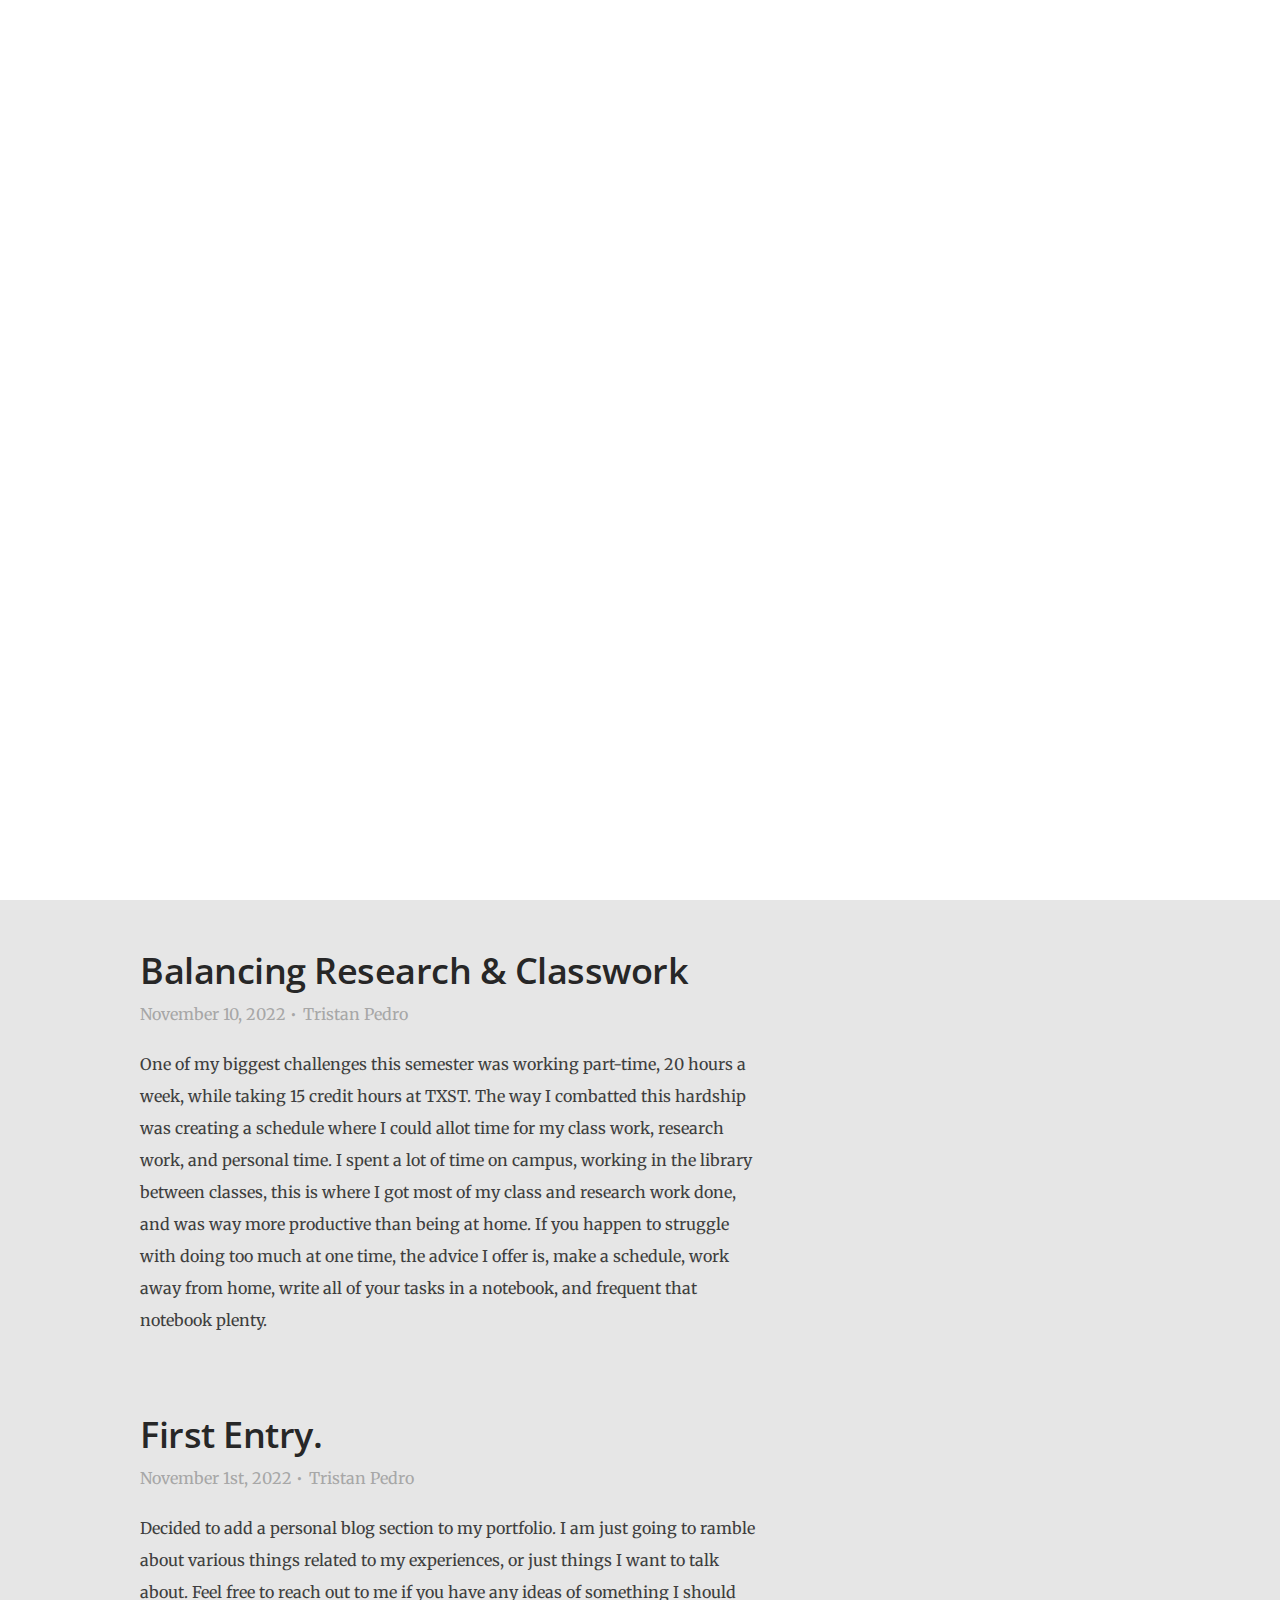
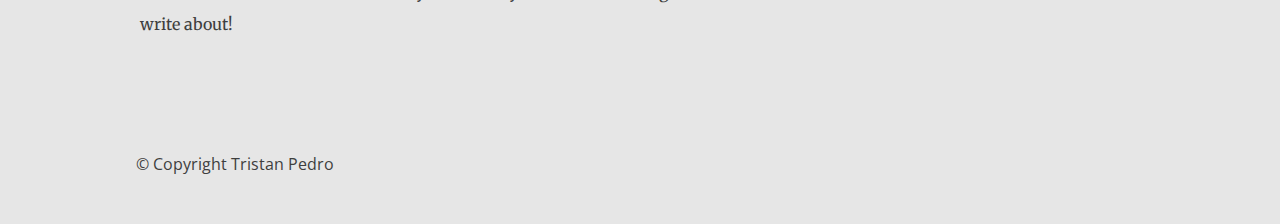
==== blog/index2.html @ a88175b8 "update:" ====
<!DOCTYPE html>
<html class="no-js" lang="en">
<head>

    <!--- basic page needs
    ================================================== -->
    <meta charset="utf-8">
    <link rel="icon" type="image/png" href="/images/raccoon.ico" sizes="32x32">
    <title>Tristan's Blog</title>
    <meta name="description" content="">
    <meta name="author" content="">

    <!-- mobile specific metas
    ================================================== -->
    <meta name="viewport" content="width=device-width, initial-scale=1">

    <!-- CSS
    ================================================== -->
    <link rel="stylesheet" href="css/base.css">
    <link rel="stylesheet" href="css/main.css">

    <!-- script
    ================================================== -->
    <script src="js/modernizr.js"></script>
    <script defer src="js/fontawesome/all.min.js"></script>

    <!-- favicons
    ================================================== -->
    <link rel="apple-touch-icon" sizes="180x180" href="apple-touch-icon.png">
    <link rel="icon" type="image/png" sizes="32x32" href="favicon-32x32.png">
    <link rel="icon" type="image/png" sizes="16x16" href="favicon-16x16.png">
    <link rel="manifest" href="site.webmanifest">

</head>

<body id="top">

    <!-- preloader
    ================================================== -->
    <div id="preloader">
        <div id="loader" class="dots-fade">
            <div></div>
            <div></div>
            <div></div>
        </div>
    </div>

    <!-- Header
    ================================================== -->
    <header class="s-header">

        <div class="row">

            <div class="s-header__content column">
                <h1 class="s-header__logotext">
                    <a href="index.html" title="">Tristan's Blog</a>
                </h1>
                <p class="s-header__tagline">If you want to read nonsense about what I do.</p>
            </div>

        </div> <!-- end row -->


    </header> <!-- Header End -->



    <!-- Content
    ================================================== -->
    <div class="s-content">

        <div class="row">

            <div id="main" class="s-content__main large-8 column">

                <article class="entry">

                    <header class="entry__header">

                        <h2 class="entry__title h1">
                            <a href="single.html" title="">How I Succeeded in Landing an Internship</a>
                        </h2>

                        <div class="entry__meta">
                            <ul>
                                <li>November 25th, 2022</li>
                                <li>Tristan Pedro</li>
                            </ul>
                        </div>
                     
                    </header>
                    
                    <div class="entry__content">
                        <p>
                            First and foremost, START APPLYING EARLY. This was something I was fortunate to be able to do, and I believe it led to a lot of the success I had in applying. Second, REVIEW YOUR RESUME, I spent so much time on my resume, and probably had over 10 other people critique my resume, and in all honesty, still feel there's so much more I could improve on. Third, ATTEND JOB FAIRS & RESEARCH WHERE YOUR APPLYING, I loved sitting at home and spamming applications, but felt I had the best chances at companies I got to speak with face to face. The way I succeeded in these conversations was cutting out the section where they would need to explain the basis of what the companies are about, by researching it, and getting right into the juicy questions. There are more factors, but I am going to cut entry off here, feel free to email me if you want to hear more about my experiences.
                        </p>
                    </div> 

                </article> <!-- end entry -->

                <article class="entry">
                   
                    <header class="entry__header">

                        <h2 class="entry__title h1">
                            <a href="single.html" title="">Balancing Research & Classwork</a>
                        </h2>
                    
                        <div class="entry__meta">
                            <ul>
                                <li>November 10, 2022</li>
                                <li>Tristan Pedro</li>
                            </ul>
                        </div>

                    </header>

                    <div class="entry__content">
                        <p>
                            One of my biggest challenges this semester was working part-time, 20 hours a week, while taking 15 credit hours at TXST. The way I combatted this hardship was creating a schedule where I could allot time for my class work, research work, and personal time. I spent a lot of time on campus, working in the library between classes, this is where I got most of my class and research work done, and was way more productive than being at home. If you happen to struggle with doing too much at one time, the advice I offer is, make a schedule, work away from home, write all of your tasks in a notebook, and frequent that notebook plenty.
                        </p>
                    </div> 

                </article> <!-- end entry -->

                <article class="entry">
                   
                    <header class="entry__header">

                        <h2 class="entry__title h1">
                            <a href="single.html" title="">First Entry.</a>
                        </h2>
                    
                        <div class="entry__meta">
                            <ul>
                                <li>November 1st, 2022</li>
                                <li>Tristan Pedro</li>
                            </ul>
                        </div>
                     
                    </header>

                    <div class="entry__content">
                        <p>
                            Decided to add a personal blog section to my portfolio. I am just going to ramble
                            about various things related to my experiences, or just things I want to talk about.
                            Feel free to reach out to me if you have any ideas of something I should write about!
                        </p>
                    </div> 

                </article> <!-- end entry -->

           </div> <!-- end main -->


        

            <div class="ss-copyright">
                <span>© Copyright Tristan Pedro</span> 
            </div>

        </div> <!-- end footer__bottom -->


        <div class="ss-go-top">
            <a class="smoothscroll" title="Back to Top" href="#top">
                <svg xmlns="http://www.w3.org/2000/svg" width="24" height="24" viewBox="0 0 24 24"><path d="M12 0l8 9h-6v15h-4v-15h-6z"/></svg>
            </a>
        </div> <!-- end ss-go-top -->

    </footer> <!-- end Footer-->


    <!-- Java Script
    ================================================== -->
    <script src="js/jquery-3.2.1.min.js"></script>
    <script src="js/main.js"></script>

</body>

</html>
---- blog/css/base.css ----
/* =================================================================== 
 *  Keep It Simple Base Stylesheet
 *  Ver. 3.0.0
 *  12-14-2019
 *  ------------------------------------------------------------------
 *
 *  TOC:
 *  # imports
 *  # normalize
 *  # basic/base setup styles
 *      ## media
 *      ## typography resets
 *      ## links
 *      ## inputs
 *  # Grid v2.1.3
 *      ## medium screen devices
 *      ## tablets
 *      ## mobile devices
 *      ## small mobile devices <= 400px
 *  # block grids
 *      ## block grids - medium screen devices
 *      ## block grids - tablets
 *      ## block grids - mobile devices
 *      ## block grids - small mobile devices <= 400px
 *  # MISC
 *
 * =================================================================== */



/* ===================================================================
 * # imports 
 *
 * ------------------------------------------------------------------- */
@import url("https://fonts.googleapis.com/css?family=Merriweather:300,300i,400,400i,700,700i|Open+Sans:400,400i,600,600i,700,700i&display=swap");



/* ==========================================================================
 * # normalize
 * normalize.css v8.0.1 | MIT License |
 * github.com/necolas/normalize.css
 *
 * -------------------------------------------------------------------------- */

/* ------------------------------------------------------------------- 
 * ## document
 * ------------------------------------------------------------------- */

/* 1. Correct the line height in all browsers.
 * 2. Prevent adjustments of font size after orientation changes in iOS.*/

html {
    line-height: 1.15;
    /* 1 */
    -webkit-text-size-adjust: 100%;
    /* 2 */
}

/* ------------------------------------------------------------------- 
 * ## sections
 * ------------------------------------------------------------------- */

/* Remove the margin in all browsers. */

body {
    margin: 0;
}

/* Render the `main` element consistently in IE. */

main {
    display: block;
}

/* Correct the font size and margin on `h1` elements within `section` and
 * `article` contexts in Chrome, Firefox, and Safari. */

h1 {
    font-size: 2em;
    margin: 0.67em 0;
}

/* ------------------------------------------------------------------- 
 * ## grouping
 * ------------------------------------------------------------------- */

/* 1. Add the correct box sizing in Firefox.
 * 2. Show the overflow in Edge and IE. */

hr {
    -webkit-box-sizing: content-box;
    box-sizing: content-box;
    /* 1 */
    height: 0;
    /* 1 */
    overflow: visible;
    /* 2 */
}

/* 1. Correct the inheritance and scaling of font size in all browsers.
 * 2. Correct the odd `em` font sizing in all browsers. */

pre {
    font-family: monospace, monospace;
    /* 1 */
    font-size: 1em;
    /* 2 */
}

/* ------------------------------------------------------------------- 
 * ## text-level semantics
 * ------------------------------------------------------------------- */

/* Remove the gray background on active links in IE 10. */

a {
    background-color: transparent;
}

/* 1. Remove the bottom border in Chrome 57-
 * 2. Add the correct text decoration in Chrome, Edge, IE, Opera, and Safari. */

abbr[title] {
    border-bottom: none;
    /* 1 */
    text-decoration: underline;
    /* 2 */
    -webkit-text-decoration: underline dotted;
    text-decoration: underline dotted;
    /* 2 */
}

/* Add the correct font weight in Chrome, Edge, and Safari. */

b, strong {
    font-weight: bolder;
}

/* 1. Correct the inheritance and scaling of font size in all browsers.
 * 2. Correct the odd `em` font sizing in all browsers. */

code, kbd, samp {
    font-family: monospace, monospace;
    /* 1 */
    font-size: 1em;
    /* 2 */
}

/* Add the correct font size in all browsers. */

small {
    font-size: 80%;
}

/* Prevent `sub` and `sup` elements from affecting the line height in
 * all browsers. */

sub, sup {
    font-size: 75%;
    line-height: 0;
    position: relative;
    vertical-align: baseline;
}

sub {
    bottom: -0.25em;
}

sup {
    top: -0.5em;
}

/* ------------------------------------------------------------------- 
 * ## embedded content
 * ------------------------------------------------------------------- */

/* Remove the border on images inside links in IE 10. */

img {
    border-style: none;
}

/* ------------------------------------------------------------------- 
 * ## forms
 * ------------------------------------------------------------------- */

/* 1. Change the font styles in all browsers.
 * 2. Remove the margin in Firefox and Safari. */

button, input, optgroup, select, textarea {
    font-family: inherit;
    /* 1 */
    font-size: 100%;
    /* 1 */
    line-height: 1.15;
    /* 1 */
    margin: 0;
    /* 2 */
}

/* Show the overflow in IE.
 * 1. Show the overflow in Edge. */

button, input {
    /* 1 */
    overflow: visible;
}

/* Remove the inheritance of text transform in Edge, Firefox, and IE.
 * 1. Remove the inheritance of text transform in Firefox. */

button, select {
    /* 1 */
    text-transform: none;
}

/* Correct the inability to style clickable types in iOS and Safari. */

button, [type="button"], [type="reset"], [type="submit"] {
    -webkit-appearance: button;
}

/* Remove the inner border and padding in Firefox. */

button::-moz-focus-inner, [type="button"]::-moz-focus-inner, [type="reset"]::-moz-focus-inner, [type="submit"]::-moz-focus-inner {
    border-style: none;
    padding: 0;
}

/* Restore the focus styles unset by the previous rule. */

button:-moz-focusring, [type="button"]:-moz-focusring, [type="reset"]:-moz-focusring, [type="submit"]:-moz-focusring {
    outline: 1px dotted ButtonText;
}

/* Correct the padding in Firefox. */

fieldset {
    padding: 0.35em 0.75em 0.625em;
}

/* 1. Correct the text wrapping in Edge and IE.
 * 2. Correct the color inheritance from `fieldset` elements in IE.
 * 3. Remove the padding so developers are not caught out when they zero out
 *    `fieldset` elements in all browsers. */

legend {
    -webkit-box-sizing: border-box;
    box-sizing: border-box;
    /* 1 */
    color: inherit;
    /* 2 */
    display: table;
    /* 1 */
    max-width: 100%;
    /* 1 */
    padding: 0;
    /* 3 */
    white-space: normal;
    /* 1 */
}

/* Add the correct vertical alignment in Chrome, Firefox, and Opera. */

progress {
    vertical-align: baseline;
}

/* Remove the default vertical scrollbar in IE 10+. */

textarea {
    overflow: auto;
}

/* 1. Add the correct box sizing in IE 10.
 * 2. Remove the padding in IE 10. */

[type="checkbox"], [type="radio"] {
    -webkit-box-sizing: border-box;
    box-sizing: border-box;
    /* 1 */
    padding: 0;
    /* 2 */
}

/* Correct the cursor style of increment and decrement buttons in Chrome. */

[type="number"]::-webkit-inner-spin-button, [type="number"]::-webkit-outer-spin-button {
    height: auto;
}

/* 1. Correct the odd appearance in Chrome and Safari.
 * 2. Correct the outline style in Safari. */

[type="search"] {
    -webkit-appearance: textfield;
    /* 1 */
    outline-offset: -2px;
    /* 2 */
}

/* Remove the inner padding in Chrome and Safari on macOS. */

[type="search"]::-webkit-search-decoration {
    -webkit-appearance: none;
}

/* 1. Correct the inability to style clickable types in iOS and Safari.
 * 2. Change font properties to `inherit` in Safari. */

::-webkit-file-upload-button {
    -webkit-appearance: button;
    /* 1 */
    font: inherit;
    /* 2 */
}

/* ------------------------------------------------------------------- 
 * ## interactive
 * ------------------------------------------------------------------- */

/* Add the correct display in Edge, IE 10+, and Firefox. */

details {
    display: block;
}

/* Add the correct display in all browsers. */

summary {
    display: list-item;
}

/* ------------------------------------------------------------------- 
 * ## misc
 * ------------------------------------------------------------------- */

/* Add the correct display in IE 10+. */

template {
    display: none;
}

/* Add the correct display in IE 10. */

[hidden] {
    display: none;
}



/* ===================================================================
 * # basic/base setup styles
 *
 * ------------------------------------------------------------------- */
html {
    font-size: 62.5%;
    -webkit-box-sizing: border-box;
    box-sizing: border-box;
}

*, *::before, *::after {
    -webkit-box-sizing: inherit;
    box-sizing: inherit;
}

body {
    font-weight: normal;
    line-height: 1;
    word-wrap: break-word;
    -moz-font-smoothing: grayscale;
    -moz-osx-font-smoothing: grayscale;
    -webkit-font-smoothing: antialiased;
    -webkit-overflow-scrolling: touch;
    -webkit-text-size-adjust: none;
}

/* ------------------------------------------------------------------- 
 * ## media
 * ------------------------------------------------------------------- */
svg, img, video embed, iframe, object {
    max-width: 100%;
    height: auto;
}

/* ------------------------------------------------------------------- 
 * ## typography resets 
 * ------------------------------------------------------------------- */
div, dl, dt, dd, ul, ol, li, h1, h2, h3, h4, h5, h6, pre, form, p, blockquote, th, td {
    margin: 0;
    padding: 0;
}

p {
    font-size: inherit;
    text-rendering: optimizeLegibility;
}

em, i {
    font-style: italic;
    line-height: inherit;
}

strong, b {
    font-weight: bold;
    line-height: inherit;
}

small {
    font-size: 60%;
    line-height: inherit;
}

ol, ul {
    list-style: none;
}

li {
    display: block;
}

/* ------------------------------------------------------------------- 
 * ## links
 * ------------------------------------------------------------------- */
a {
    text-decoration: none;
    line-height: inherit;
}

a img {
    border: none;
}

/* ------------------------------------------------------------------- 
 * ## inputs
 * ------------------------------------------------------------------- */
fieldset {
    margin: 0;
    padding: 0;
}

input[type="email"], 
input[type="number"], 
input[type="search"], 
input[type="text"], 
input[type="tel"], 
input[type="url"], 
input[type="password"], 
textarea {
    -webkit-appearance: none;
    -moz-appearance: none;
    appearance: none;
}



/* ===================================================================
 * # Grid v2.1.3
 *
 *   -----------------------------------------------------------------
 * - Grid breakpoints are based on MAXIMUM WIDTH media queries, 
 *   meaning they apply to that one breakpoint and ALL THOSE BELOW IT.
 * - Grid columns without a specified width will automatically layout 
 *   as equal width columns.
 * ------------------------------------------------------------------- */

/* rows
 * ------------------------------------- */
.row {
    width: 92%;
    max-width: 1040px;
    margin: 0 auto;
    display: -ms-flexbox;
    display: -webkit-box;
    display: flex;
    -ms-flex-flow: row wrap;
    -webkit-box-orient: horizontal;
    -webkit-box-direction: normal;
    flex-flow: row wrap;
}

.row .row {
    width: auto;
    max-width: none;
    margin-left: -20px;
    margin-right: -20px;
}

/* columns
 * -------------------------------------- */
.column {
    -ms-flex: 1 1 0%;
    -webkit-box-flex: 1;
    flex: 1 1 0%;
    padding: 0 20px;
}

.collapse>.column, .column.collapse {
    padding: 0;
}

/* flex row containers utility classes
 * ----------------------------------------- */
.row.row-wrap {
    -ms-flex-wrap: wrap;
    flex-wrap: wrap;
}

.row.row-nowrap {
    -ms-flex-wrap: none;
    flex-wrap: nowrap;
}

.row.row-y-top {
    -ms-flex-align: start;
    -webkit-box-align: start;
    align-items: flex-start;
}

.row.row-y-bottom {
    -ms-flex-align: end;
    -webkit-box-align: end;
    align-items: flex-end;
}

.row.row-y-center {
    -ms-flex-align: center;
    -webkit-box-align: center;
    align-items: center;
}

.row.row-stretch {
    -ms-flex-align: stretch;
    -webkit-box-align: stretch;
    align-items: stretch;
}

.row.row-baseline {
    -ms-flex-align: baseline;
    -webkit-box-align: baseline;
    align-items: baseline;
}

.row.row-x-left {
    -ms-flex-pack: start;
    -webkit-box-pack: start;
    justify-content: flex-start;
}

.row.row-x-right {
    -ms-flex-pack: end;
    -webkit-box-pack: end;
    justify-content: flex-end;
}

.row.row-x-center {
    -ms-flex-pack: center;
    -webkit-box-pack: center;
    justify-content: center;
}

/* flex item utility alignment classes
 * ----------------------------------------- */
.align-center {
    margin: auto;
    -webkit-align-self: center;
    -ms-flex-item-align: center;
    -ms-grid-row-align: center;
    align-self: center;
}

.align-left {
    margin-right: auto;
    -webkit-align-self: center;
    -ms-flex-item-align: center;
    -ms-grid-row-align: center;
    align-self: center;
}

.align-right {
    margin-left: auto;
    -webkit-align-self: center;
    -ms-flex-item-align: center;
    -ms-grid-row-align: center;
    align-self: center;
}

.align-x-center {
    margin-right: auto;
    margin-left: auto;
}

.align-x-left {
    margin-right: auto;
}

.align-x-right {
    margin-left: auto;
}

.align-y-center {
    -webkit-align-self: center;
    -ms-flex-item-align: center;
    -ms-grid-row-align: center;
    align-self: center;
}

.align-y-top {
    -webkit-align-self: flex-start;
    -ms-flex-item-align: start;
    align-self: flex-start;
}

.align-y-bottom {
    -webkit-align-self: flex-end;
    -ms-flex-item-align: end;
    align-self: flex-end;
}

/* large screen column widths 
 * -------------------------------------- */
.large-1 {
    -ms-flex: 0 0 8.33333%;
    -webkit-box-flex: 0;
    flex: 0 0 8.33333%;
    max-width: 8.33333%;
}

.large-2 {
    -ms-flex: 0 0 16.66667%;
    -webkit-box-flex: 0;
    flex: 0 0 16.66667%;
    max-width: 16.66667%;
}

.large-3 {
    -ms-flex: 0 0 25%;
    -webkit-box-flex: 0;
    flex: 0 0 25%;
    max-width: 25%;
}

.large-4 {
    -ms-flex: 0 0 33.33333%;
    -webkit-box-flex: 0;
    flex: 0 0 33.33333%;
    max-width: 33.33333%;
}

.large-5 {
    -ms-flex: 0 0 41.66667%;
    -webkit-box-flex: 0;
    flex: 0 0 41.66667%;
    max-width: 41.66667%;
}

.large-6, .large-half {
    -ms-flex: 0 0 50%;
    -webkit-box-flex: 0;
    flex: 0 0 50%;
    max-width: 50%;
}

.large-7 {
    -ms-flex: 0 0 58.33333%;
    -webkit-box-flex: 0;
    flex: 0 0 58.33333%;
    max-width: 58.33333%;
}

.large-8 {
    -ms-flex: 0 0 66.66667%;
    -webkit-box-flex: 0;
    flex: 0 0 66.66667%;
    max-width: 66.66667%;
}

.large-9 {
    -ms-flex: 0 0 75%;
    -webkit-box-flex: 0;
    flex: 0 0 75%;
    max-width: 75%;
}

.large-10 {
    -ms-flex: 0 0 83.33333%;
    -webkit-box-flex: 0;
    flex: 0 0 83.33333%;
    max-width: 83.33333%;
}

.large-11 {
    -ms-flex: 0 0 91.66667%;
    -webkit-box-flex: 0;
    flex: 0 0 91.66667%;
    max-width: 91.66667%;
}

.large-12, .large-full {
    -ms-flex: 0 0 100%;
    -webkit-box-flex: 0;
    flex: 0 0 100%;
    max-width: 100%;
}

/* ------------------------------------------------------------------- 
 * ## medium screen devices
 * ------------------------------------------------------------------- */
@media screen and (max-width:1200px) {
    .row .row {
        margin-left: -16px;
        margin-right: -16px;
    }
    .column {
        padding: 0 16px;
    }
    .medium-1 {
        -ms-flex: 0 0 8.33333%;
        -webkit-box-flex: 0;
        flex: 0 0 8.33333%;
        max-width: 8.33333%;
    }
    .medium-2 {
        -ms-flex: 0 0 16.66667%;
        -webkit-box-flex: 0;
        flex: 0 0 16.66667%;
        max-width: 16.66667%;
    }
    .medium-3 {
        -ms-flex: 0 0 25%;
        -webkit-box-flex: 0;
        flex: 0 0 25%;
        max-width: 25%;
    }
    .medium-4 {
        -ms-flex: 0 0 33.33333%;
        -webkit-box-flex: 0;
        flex: 0 0 33.33333%;
        max-width: 33.33333%;
    }
    .medium-5 {
        -ms-flex: 0 0 41.66667%;
        -webkit-box-flex: 0;
        flex: 0 0 41.66667%;
        max-width: 41.66667%;
    }
    .medium-6, .medium-half {
        -ms-flex: 0 0 50%;
        -webkit-box-flex: 0;
        flex: 0 0 50%;
        max-width: 50%;
    }
    .medium-7 {
        -ms-flex: 0 0 58.33333%;
        -webkit-box-flex: 0;
        flex: 0 0 58.33333%;
        max-width: 58.33333%;
    }
    .medium-8 {
        -ms-flex: 0 0 66.66667%;
        -webkit-box-flex: 0;
        flex: 0 0 66.66667%;
        max-width: 66.66667%;
    }
    .medium-9 {
        -ms-flex: 0 0 75%;
        -webkit-box-flex: 0;
        flex: 0 0 75%;
        max-width: 75%;
    }
    .medium-10 {
        -ms-flex: 0 0 83.33333%;
        -webkit-box-flex: 0;
        flex: 0 0 83.33333%;
        max-width: 83.33333%;
    }
    .medium-11 {
        -ms-flex: 0 0 91.66667%;
        -webkit-box-flex: 0;
        flex: 0 0 91.66667%;
        max-width: 91.66667%;
    }
    .medium-12, .medium-full {
        -ms-flex: 0 0 100%;
        -webkit-box-flex: 0;
        flex: 0 0 100%;
        max-width: 100%;
    }
}

/* ------------------------------------------------------------------- 
 * ## tablets
 * ------------------------------------------------------------------- */
@media screen and (max-width:800px) {
    .tab-1 {
        -ms-flex: 0 0 8.33333%;
        -webkit-box-flex: 0;
        flex: 0 0 8.33333%;
        max-width: 8.33333%;
    }
    .tab-2 {
        -ms-flex: 0 0 16.66667%;
        -webkit-box-flex: 0;
        flex: 0 0 16.66667%;
        max-width: 16.66667%;
    }
    .tab-3 {
        -ms-flex: 0 0 25%;
        -webkit-box-flex: 0;
        flex: 0 0 25%;
        max-width: 25%;
    }
    .tab-4 {
        -ms-flex: 0 0 33.33333%;
        -webkit-box-flex: 0;
        flex: 0 0 33.33333%;
        max-width: 33.33333%;
    }
    .tab-5 {
        -ms-flex: 0 0 41.66667%;
        -webkit-box-flex: 0;
        flex: 0 0 41.66667%;
        max-width: 41.66667%;
    }
    .tab-6, .tab-half {
        -ms-flex: 0 0 50%;
        -webkit-box-flex: 0;
        flex: 0 0 50%;
        max-width: 50%;
    }
    .tab-7 {
        -ms-flex: 0 0 58.33333%;
        -webkit-box-flex: 0;
        flex: 0 0 58.33333%;
        max-width: 58.33333%;
    }
    .tab-8 {
        -ms-flex: 0 0 66.66667%;
        -webkit-box-flex: 0;
        flex: 0 0 66.66667%;
        max-width: 66.66667%;
    }
    .tab-9 {
        -ms-flex: 0 0 75%;
        -webkit-box-flex: 0;
        flex: 0 0 75%;
        max-width: 75%;
    }
    .tab-10 {
        -ms-flex: 0 0 83.33333%;
        -webkit-box-flex: 0;
        flex: 0 0 83.33333%;
        max-width: 83.33333%;
    }
    .tab-11 {
        -ms-flex: 0 0 91.66667%;
        -webkit-box-flex: 0;
        flex: 0 0 91.66667%;
        max-width: 91.66667%;
    }
    .tab-12, .tab-full {
        -ms-flex: 0 0 100%;
        -webkit-box-flex: 0;
        flex: 0 0 100%;
        max-width: 100%;
    }
    .hide-on-tablet {
        display: none;
    }
}

/* ------------------------------------------------------------------- 
 * ## mobile devices 
 * ------------------------------------------------------------------- */
@media screen and (max-width:600px) {
    .row {
        width: 100%;
        padding-left: 24px;
        padding-right: 24px;
    }
    .row .row {
        margin-left: -10px;
        margin-right: -10px;
        padding-left: 0;
        padding-right: 0;
    }
    .column {
        padding: 0 10px;
    }
    .mob-1 {
        -ms-flex: 0 0 8.33333%;
        -webkit-box-flex: 0;
        flex: 0 0 8.33333%;
        max-width: 8.33333%;
    }
    .mob-2 {
        -ms-flex: 0 0 16.66667%;
        -webkit-box-flex: 0;
        flex: 0 0 16.66667%;
        max-width: 16.66667%;
    }
    .mob-3 {
        -ms-flex: 0 0 25%;
        -webkit-box-flex: 0;
        flex: 0 0 25%;
        max-width: 25%;
    }
    .mob-4 {
        -ms-flex: 0 0 33.33333%;
        -webkit-box-flex: 0;
        flex: 0 0 33.33333%;
        max-width: 33.33333%;
    }
    .mob-5 {
        -ms-flex: 0 0 41.66667%;
        -webkit-box-flex: 0;
        flex: 0 0 41.66667%;
        max-width: 41.66667%;
    }
    .mob-6, .mob-half {
        -ms-flex: 0 0 50%;
        -webkit-box-flex: 0;
        flex: 0 0 50%;
        max-width: 50%;
    }
    .mob-7 {
        -ms-flex: 0 0 58.33333%;
        -webkit-box-flex: 0;
        flex: 0 0 58.33333%;
        max-width: 58.33333%;
    }
    .mob-8 {
        -ms-flex: 0 0 66.66667%;
        -webkit-box-flex: 0;
        flex: 0 0 66.66667%;
        max-width: 66.66667%;
    }
    .mob-9 {
        -ms-flex: 0 0 75%;
        -webkit-box-flex: 0;
        flex: 0 0 75%;
        max-width: 75%;
    }
    .mob-10 {
        -ms-flex: 0 0 83.33333%;
        -webkit-box-flex: 0;
        flex: 0 0 83.33333%;
        max-width: 83.33333%;
    }
    .mob-11 {
        -ms-flex: 0 0 91.66667%;
        -webkit-box-flex: 0;
        flex: 0 0 91.66667%;
        max-width: 91.66667%;
    }
    .mob-12, .mob-full {
        -ms-flex: 0 0 100%;
        -webkit-box-flex: 0;
        flex: 0 0 100%;
        max-width: 100%;
    }
    .hide-on-mobile {
        display: none;
    }
}

/* ------------------------------------------------------------------- 
 * ## small mobile devices <= 400px
 * ------------------------------------------------------------------- */
@media screen and (max-width:400px) {
    .row {
        padding-left: 6vw;
        padding-right: 6vw;
    }
    .row .row {
        margin-left: 0;
        margin-right: 0;
    }
    .column {
        -ms-flex: 0 0 100%;
        -webkit-box-flex: 0;
        flex: 0 0 100%;
        max-width: 100%;
        width: 100%;
        margin-left: 0;
        margin-right: 0;
        padding: 0;
    }
}



/* ===================================================================
 * # block grids
 *
 * -------------------------------------------------------------------
 * Equally-sized columns define at parent/row level.
 * ------------------------------------------------------------------- */
.block-large-1-8>.column {
    -ms-flex: 0 0 12.5%;
    -webkit-box-flex: 0;
    flex: 0 0 12.5%;
    max-width: 12.5%;
}

.block-large-1-6>.column {
    -ms-flex: 0 0 16.66667%;
    -webkit-box-flex: 0;
    flex: 0 0 16.66667%;
    max-width: 16.66667%;
}

.block-large-1-5>.column {
    -ms-flex: 0 0 20%;
    -webkit-box-flex: 0;
    flex: 0 0 20%;
    max-width: 20%;
}

.block-large-1-4>.column {
    -ms-flex: 0 0 25%;
    -webkit-box-flex: 0;
    flex: 0 0 25%;
    max-width: 25%;
}

.block-large-1-3>.column {
    -ms-flex: 0 0 33.33333%;
    -webkit-box-flex: 0;
    flex: 0 0 33.33333%;
    max-width: 33.33333%;
}

.block-large-1-2>.column {
    -ms-flex: 0 0 50%;
    -webkit-box-flex: 0;
    flex: 0 0 50%;
    max-width: 50%;
}

.block-large-full>.column {
    -ms-flex: 0 0 100%;
    -webkit-box-flex: 0;
    flex: 0 0 100%;
    max-width: 100%;
}

/* ------------------------------------------------------------------- 
 * ## block grids - medium screen devices
 * ------------------------------------------------------------------- */
@media screen and (max-width:1200px) {
    .block-medium-1-8>.column {
        -ms-flex: 0 0 12.5%;
        -webkit-box-flex: 0;
        flex: 0 0 12.5%;
        max-width: 12.5%;
    }
    .block-medium-1-6>.column {
        -ms-flex: 0 0 16.66667%;
        -webkit-box-flex: 0;
        flex: 0 0 16.66667%;
        max-width: 16.66667%;
    }
    .block-medium-1-5>.column {
        -ms-flex: 0 0 20%;
        -webkit-box-flex: 0;
        flex: 0 0 20%;
        max-width: 20%;
    }
    .block-medium-1-4>.column {
        -ms-flex: 0 0 25%;
        -webkit-box-flex: 0;
        flex: 0 0 25%;
        max-width: 25%;
    }
    .block-medium-1-3>.column {
        -ms-flex: 0 0 33.33333%;
        -webkit-box-flex: 0;
        flex: 0 0 33.33333%;
        max-width: 33.33333%;
    }
    .block-medium-1-2>.column {
        -ms-flex: 0 0 50%;
        -webkit-box-flex: 0;
        flex: 0 0 50%;
        max-width: 50%;
    }
    .block-medium-full>.column {
        -ms-flex: 0 0 100%;
        -webkit-box-flex: 0;
        flex: 0 0 100%;
        max-width: 100%;
    }
}

/* ------------------------------------------------------------------- 
 * ## block grids - tablets
 * ------------------------------------------------------------------- */
@media screen and (max-width:800px) {
    .block-tab-1-8>.column {
        -ms-flex: 0 0 12.5%;
        -webkit-box-flex: 0;
        flex: 0 0 12.5%;
        max-width: 12.5%;
    }
    .block-tab-1-6>.column {
        -ms-flex: 0 0 16.66667%;
        -webkit-box-flex: 0;
        flex: 0 0 16.66667%;
        max-width: 16.66667%;
    }
    .block-tab-1-5>.column {
        -ms-flex: 0 0 20%;
        -webkit-box-flex: 0;
        flex: 0 0 20%;
        max-width: 20%;
    }
    .block-tab-1-4>.column {
        -ms-flex: 0 0 25%;
        -webkit-box-flex: 0;
        flex: 0 0 25%;
        max-width: 25%;
    }
    .block-tab-1-3>.column {
        -ms-flex: 0 0 33.33333%;
        -webkit-box-flex: 0;
        flex: 0 0 33.33333%;
        max-width: 33.33333%;
    }
    .block-tab-1-2>.column {
        -ms-flex: 0 0 50%;
        -webkit-box-flex: 0;
        flex: 0 0 50%;
        max-width: 50%;
    }
    .block-tab-full>.column {
        -ms-flex: 0 0 100%;
        -webkit-box-flex: 0;
        flex: 0 0 100%;
        max-width: 100%;
    }
}

/* ------------------------------------------------------------------- 
 * ## block grids - mobile devices
 * ------------------------------------------------------------------- */
@media screen and (max-width:600px) {
    .block-mob-1-8>.column {
        -ms-flex: 0 0 12.5%;
        -webkit-box-flex: 0;
        flex: 0 0 12.5%;
        max-width: 12.5%;
    }
    .block-mob-1-6>.column {
        -ms-flex: 0 0 16.66667%;
        -webkit-box-flex: 0;
        flex: 0 0 16.66667%;
        max-width: 16.66667%;
    }
    .block-mob-1-5>.column {
        -ms-flex: 0 0 20%;
        -webkit-box-flex: 0;
        flex: 0 0 20%;
        max-width: 20%;
    }
    .block-mob-1-4>.column {
        -ms-flex: 0 0 25%;
        -webkit-box-flex: 0;
        flex: 0 0 25%;
        max-width: 25%;
    }
    .block-mob-1-3>.column {
        -ms-flex: 0 0 33.33333%;
        -webkit-box-flex: 0;
        flex: 0 0 33.33333%;
        max-width: 33.33333%;
    }
    .block-mob-1-2>.column {
        -ms-flex: 0 0 50%;
        -webkit-box-flex: 0;
        flex: 0 0 50%;
        max-width: 50%;
    }
    .block-mob-full>.column {
        -ms-flex: 0 0 100%;
        -webkit-box-flex: 0;
        flex: 0 0 100%;
        max-width: 100%;
    }
}

/* ------------------------------------------------------------------- 
 * ## block grids - small mobile devices <= 400px
 * ------------------------------------------------------------------- */
@media screen and (max-width:400px) {
    .stack>.column {
        -ms-flex: 0 0 100%;
        -webkit-box-flex: 0;
        flex: 0 0 100%;
        max-width: 100%;
        width: 100%;
        margin-left: 0;
        margin-right: 0;
        padding: 0;
    }
}



/* ===================================================================
 * # MISC
 *
 * ------------------------------------------------------------------- */
.h-group:after {
    content: "";
    display: table;
    clear: both;
}

/* misc helper classes
 * -------------------------------------- */
.is-hidden {
    display: none;
}

.is-invisible {
    visibility: hidden;
}

.h-antialiased {
    -webkit-font-smoothing: antialiased;
    -moz-osx-font-smoothing: grayscale;
}

.h-overflow-hidden {
    overflow: hidden;
}

.h-remove-top {
    margin-top: 0;
}

.h-remove-bottom {
    margin-bottom: 0;
}

.h-add-half-bottom {
    margin-bottom: 1.6rem !important;
}

.h-add-bottom {
    margin-bottom: 3.2rem !important;
}

.h-no-border {
    border: none;
}

.h-full-width {
    width: 100%;
}

.h-text-center {
    text-align: center;
}

.h-text-left {
    text-align: left;
}

.h-text-right {
    text-align: right;
}

.h-pull-left {
    float: left;
}

.h-pull-right {
    float: right;
}
---- blog/css/main.css ----
/* =================================================================== 
 *  Keep It Simple Main Stylesheet
 *  Template Ver. 3.0.0
 *  12-14-2019
 *  ------------------------------------------------------------------
 *
 *  TOC:
 *  # custom block grid STACK breakpoints
 *  # base style overrides
 *    ## links 
 *  # typography & general theme styles
 *    ## lists 
 *    ## responsive video container
 *    ## floated image
 *    ## tables
 *    ## spacing 
 *  # preloader
 *  # forms 
 *    ## style placeholder text
 *    ## change autocomplete styles in chrome
 *  # buttons
 *  # additional components 
 *    ## additional typo styles 
 *    ## alert box 
 *    ## pagination 
 *  # common and reusable styles 
 *  # site header 
 *    ## header-logo
 *    ## main navigation
 *    ## mobile menu toggle 
 *    ## main navigation on large screens
 *  # content 
 *  # sidebar 
 *  # footer 
 *    ## footer social
 *    ## photostream
 *    ## copyright
 *    ## go top
 *  # blog styles and blog components
 *    ## entry meta
 *    ## entry tags
 *    ## entry post nav
 *    ## post-list-nav
 *    ## comments
 *
 * =================================================================== */



/* ===================================================================
 * # custom block grid STACK breakpoints 
 *
 * ------------------------------------------------------------------- */
@media screen and (max-width:1000px) {
    .block-1000-full>.column {
        -ms-flex: 0 0 100%;
        -webkit-box-flex: 0;
        flex: 0 0 100%;
        max-width: 100%;
    }
}

@media screen and (max-width:900px) {
    .block-900-full>.column {
        -ms-flex: 0 0 100%;
        -webkit-box-flex: 0;
        flex: 0 0 100%;
        max-width: 100%;
    }
}



/* ===================================================================
 * # base style overrides
 *
 * ------------------------------------------------------------------- */
html {
    font-size: 10px;
}

@media screen and (max-width:400px) {
    html {
        font-size: 9.375px;
    }
}

html, body {
    height: 100%;
}

body {
    background: #f5f5f5;
    font-family: "Merriweather", serif;
    font-size: 1.6rem;
    font-style: normal;
    font-weight: normal;
    line-height: 2;
    color: #3e3e3e;
    margin: 0;
    padding: 0;
    position: relative;
}

/* ------------------------------------------------------------------- 
 * ## links 
 * ------------------------------------------------------------------- */
a {
    color: #84be5b;
    -webkit-transition: all 0.3s ease-in-out;
    transition: all 0.3s ease-in-out;
}

a:hover, a:focus, a:active {
    color: #656986;
}

a:hover, a:active {
    outline: 0;
}



/* ===================================================================
 * # typography & general theme styles
 * 
 * ------------------------------------------------------------------- */

/* type scale - ratio 1:125(major second), base: 16px
 * -------------------------------------------------------------------
 *   3.653em (58.45px)
 *   3.247em (51.96px)
 *   2.887em (46.18px)
 *   2.566em (41.05px)
 *   2.281em (36.49px)
 *   2.027em (32.44px)
 *   1.802em (28.83px)
 *   1.602em (25.63px)
 *   1.424em (22.78px)
 *   1.266em (20.25px)
 *   1.125em (18.00px)
 *   1em     (16.00px)
 *   0.889em (14.22px)
 *   0.79em  (12.64px)
 *   0.702em (11.24px)
 * -------------------------------------------------------------------- */
h1, h2, h3, h4, h5, h6, .h1, .h2, .h3, .h4, .h5, .h6 {
    font-family: "Open Sans", sans-serif;
    font-weight: 600;
    font-style: normal;
    color: #272727;
    -webkit-font-variant-ligatures: common-ligatures;
    font-variant-ligatures: common-ligatures;
    text-rendering: optimizeLegibility;
}

h1, .h1, h2, .h2, h3, .h3, h4, .h4 {
    margin-top: 6rem;
    margin-bottom: 1.6rem;
}

@media screen and (max-width:600px) {
    h1, .h1, h2, .h2, h3, .h3, h4, .h4 {
        margin-top: 5.6rem;
    }
}

h5, .h5, h6, .h6 {
    margin-top: 4rem;
    margin-bottom: 1.2rem;
}

@media screen and (max-width:600px) {
    h5, .h5, h6, .h6 {
        margin-top: 3.6rem;
        margin-bottom: 0.8rem;
    }
}

h1, .h1 {
    font-size: 3.649rem;
    line-height: 1.206;
    letter-spacing: -.05rem;
}

@media screen and (max-width:600px) {
    h1, .h1 {
        font-size: 3.244rem;
    }
}

h2, .h2 {
    font-size: 2.883rem;
    line-height: 1.249;
}

h3, .h3 {
    font-size: 2.563rem;
    line-height: 1.249;
}

h4, .h4 {
    font-size: 2.278rem;
    line-height: 1.229;
}

h5, .h5 {
    font-size: 2.025rem;
    line-height: 1.383;
}

h6, .h6 {
    font-weight: 700;
    font-size: 1.422rem;
    line-height: 1.406;
    text-transform: uppercase;
    letter-spacing: .2rem;
}

p img {
    margin: 0;
}

p.lead {
    font-family: "Merriweather", serif;
    font-weight: 300;
    font-size: 2.025rem;
    line-height: 1.975;
    color: #272727;
}

@media screen and (max-width:600px) {
    p.lead {
        font-size: 1.8rem;
    }
}

em, i, strong, b {
    font-size: inherit;
    line-height: inherit;
}

em, i {
    font-family: "Merriweather", serif;
    font-style: italic;
}

strong, b {
    font-family: "Merriweather", serif;
    font-weight: 700;
}

small {
    font-size: 1.264rem;
    font-weight: 500;
    line-height: 1.582;
    line-height: inherit;
}

blockquote {
    margin: 4rem 0;
    padding: 4rem 4rem;
    border-left: 4px solid #272727;
    position: relative;
}

@media screen and (max-width:600px) {
    blockquote {
        padding: 3.2rem 3.2rem;
    }
}

@media screen and (max-width:400px) {
    blockquote {
        padding: 2.8rem 2.8rem;
    }
}

blockquote p {
    font-family: "Merriweather", serif;
    font-weight: 400;
    padding: 0;
    font-size: 2.278rem;
    line-height: 1.756;
    color: #272727;
}

@media screen and (max-width:600px) {
    blockquote p {
        font-size: 2.025rem;
    }
}

blockquote cite {
    display: block;
    font-family: "Open Sans", sans-serif;
    font-weight: 500;
    font-size: 1.264rem;
    line-height: 1.266;
    font-style: normal;
}

blockquote cite:before {
    content: "\2014 \0020";
}

blockquote cite, blockquote cite a, blockquote cite a:visited {
    color: #3e3e3e;
    border: none;
}

abbr {
    font-family: "Merriweather", serif;
    font-weight: 600;
    font-variant: small-caps;
    text-transform: lowercase;
    letter-spacing: .2rem;
    color: #272727;
}

var, kbd, samp, code, pre {
    font-family: Consolas, "Andale Mono", Courier, "Courier New", monospace;
}

pre {
    padding: 2.4rem 3.2rem 3.2rem;
    background: #efefef;
    overflow-x: auto;
}

code {
    font-size: 1.4rem;
    margin: 0 .2rem;
    padding: .4rem .8rem;
    white-space: nowrap;
    background: #efefef;
    border: 1px solid #d3d3d3;
    color: #272727;
    border-radius: 3px;
}

pre>code {
    display: block;
    white-space: pre;
    line-height: 2;
    padding: 0;
    margin: 0;
}

pre.prettyprint>code {
    border: none;
}

del {
    text-decoration: line-through;
}

abbr[title], dfn[title] {
    border-bottom: 1px dotted;
    cursor: help;
    text-decoration: none;
}

mark {
    background: #fff099;
    color: #000000;
}

hr {
    border: solid #efefef;
    border-width: 1px 0 0;
    clear: both;
    margin: 8rem 0 9.6rem;
    height: 0;
}

/* ------------------------------------------------------------------- 
 * ## lists 
 * ------------------------------------------------------------------- */
ol {
    list-style: decimal;
}

ul {
    list-style: disc;
}

li {
    display: list-item;
}

ol, ul {
    margin-left: 1.6rem;
}

ul li {
    padding-left: .4rem;
}

ul ul, ul ol, ol ol, ol ul {
    margin: .8rem 0 .8rem 1.6rem;
}

ul.disc li {
    display: list-item;
    list-style: none;
    padding: 0 0 0 .8rem;
    position: relative;
}

ul.disc li::before {
    content: "";
    display: inline-block;
    width: 8px;
    height: 8px;
    border-radius: 50%;
    background: #84be5b;
    position: absolute;
    left: -16px;
    top: 11px;
    vertical-align: middle;
}

dt {
    margin: 0;
    color: #84be5b;
}

dd {
    margin: 0 0 0 2rem;
}

/* ------------------------------------------------------------------- 
 * ## responsive video container
 * ------------------------------------------------------------------- */
.video-container {
    position: relative;
    padding-bottom: 56.25%;
    height: 0;
    overflow: hidden;
}

.video-container iframe, 
.video-container object, 
.video-container embed, 
.video-container video {
    position: absolute;
    top: 0;
    left: 0;
    width: 100%;
    height: 100%;
}

/* ------------------------------------------------------------------- 
 * ## floated image
 * ------------------------------------------------------------------- */
img.h-pull-right {
    margin: 1.2rem 0 1.2rem 2.8rem;
}

img.h-pull-left {
    margin: 1.2rem 2.8rem 1.2rem 0;
}

/* ------------------------------------------------------------------- 
 * ## tables
 * ------------------------------------------------------------------- */
table {
    border-width: 0;
    width: 100%;
    max-width: 100%;
    font-family: "Merriweather", serif;
    border-collapse: collapse;
}

th, td {
    padding: 1.5rem 3.2rem;
    text-align: left;
    border-bottom: 1px solid #efefef;
}

th {
    color: #000000;
    font-family: "Open Sans", sans-serif;
    font-weight: 600;
}

th:first-child, td:first-child {
    padding-left: 0;
}

th:last-child, td:last-child {
    padding-right: 0;
}

.table-responsive {
    overflow-x: auto;
    -webkit-overflow-scrolling: touch;
}

/* ------------------------------------------------------------------- 
 * ## spacing 
 * ------------------------------------------------------------------- */
button, .btn {
    margin-bottom: 1.6rem;
}

fieldset {
    margin-bottom: 1.6rem;
}

input, 
textarea, 
select, 
pre, 
blockquote, 
figure, 
table, 
p, 
ul, 
ol, 
dl, 
form, 
.video-container, 
.ss-custom-select {
    margin-bottom: 3.2rem;
}



/* ===================================================================
 * # preloader
 *
 * ------------------------------------------------------------------- */
#preloader {
    position: fixed;
    top: 0;
    left: 0;
    right: 0;
    bottom: 0;
    background: #ffffff;
    z-index: 500;
    height: 100vh;
    width: 100%;
    overflow: hidden;
}

.no-js #preloader, .oldie #preloader {
    display: none;
}

#loader {
    position: absolute;
    left: 50%;
    top: 50%;
    width: 6px;
    height: 6px;
    padding: 0;
    display: inline-block;
    -webkit-transform: translate3d(-50%, -50%, 0);
    transform: translate3d(-50%, -50%, 0);
}

#loader>div {
    content: "";
    background: #000000;
    width: 6px;
    height: 6px;
    position: absolute;
    top: 0;
    left: 0;
    border-radius: 50%;
}

#loader>div:nth-of-type(1) {
    left: 15px;
}

#loader>div:nth-of-type(3) {
    left: -15px;
}

/* dots jump */
.dots-jump>div {
    -webkit-animation: dots-jump 1.2s infinite ease;
    animation: dots-jump 1.2s infinite ease;
    -webkit-animation-delay: 0.2s;
    animation-delay: 0.2s;
}

.dots-jump>div:nth-of-type(1) {
    -webkit-animation-delay: 0.4s;
    animation-delay: 0.4s;
}

.dots-jump>div:nth-of-type(3) {
    -webkit-animation-delay: 0s;
    animation-delay: 0s;
}

@-webkit-keyframes dots-jump {
    0% {
        top: 0;
    }
    40% {
        top: -6px;
    }
    80% {
        top: 0;
    }
}

@keyframes dots-jump {
    0% {
        top: 0;
    }
    40% {
        top: -6px;
    }
    80% {
        top: 0;
    }
}

/* dots fade */
.dots-fade>div {
    -webkit-animation: dots-fade 1.6s infinite ease;
    animation: dots-fade 1.6s infinite ease;
    -webkit-animation-delay: 0.4s;
    animation-delay: 0.4s;
}

.dots-fade>div:nth-of-type(1) {
    -webkit-animation-delay: 0.8s;
    animation-delay: 0.8s;
}

.dots-fade>div:nth-of-type(3) {
    -webkit-animation-delay: 0s;
    animation-delay: 0s;
}

@-webkit-keyframes dots-fade {
    0% {
        opacity: 1;
    }
    40% {
        opacity: 0.2;
    }
    80% {
        opacity: 1;
    }
}

@keyframes dots-fade {
    0% {
        opacity: 1;
    }
    40% {
        opacity: 0.2;
    }
    80% {
        opacity: 1;
    }
}

/* dots pulse */
.dots-pulse>div {
    -webkit-animation: dots-pulse 1.2s infinite ease;
    animation: dots-pulse 1.2s infinite ease;
    -webkit-animation-delay: 0.2s;
    animation-delay: 0.2s;
}

.dots-pulse>div:nth-of-type(1) {
    -webkit-animation-delay: 0.4s;
    animation-delay: 0.4s;
}

.dots-pulse>div:nth-of-type(3) {
    -webkit-animation-delay: 0s;
    animation-delay: 0s;
}

@-webkit-keyframes dots-pulse {
    0% {
        -webkit-transform: scale(1);
        transform: scale(1);
    }
    40% {
        -webkit-transform: scale(1.1);
        transform: scale(1.3);
    }
    80% {
        -webkit-transform: scale(1);
        transform: scale(1);
    }
}

@keyframes dots-pulse {
    0% {
        -webkit-transform: scale(1);
        transform: scale(1);
    }
    40% {
        -webkit-transform: scale(1.1);
        transform: scale(1.3);
    }
    80% {
        -webkit-transform: scale(1);
        transform: scale(1);
    }
}



/* ===================================================================
 * # forms 
 *
 * ------------------------------------------------------------------- */
fieldset {
    border: none;
}

input[type="email"], 
input[type="number"], 
input[type="search"], 
input[type="text"], 
input[type="tel"], 
input[type="url"], 
input[type="password"], 
textarea, 
select {
    display: block;
    height: 6rem;
    padding: 1.3rem 23px 1.5rem;
    border: 0;
    outline: none;
    color: #3e3e3e;
    font-family: "Open Sans", sans-serif;
    font-size: 1.422rem;
    line-height: 3.2rem;
    max-width: 100%;
    background-color: #efefef;
    border: 1px solid transparent;
    -webkit-transition: all .3s ease-in-out;
    transition: all .3s ease-in-out;
    border-radius: 4px;
}

.ss-custom-select {
    position: relative;
    padding: 0;
}

.ss-custom-select select {
    -webkit-appearance: none;
    -moz-appearance: none;
    appearance: none;
    text-indent: 0.01px;
    text-overflow: '';
    margin: 0;
    line-height: 3rem;
    vertical-align: middle;
}

.ss-custom-select select option {
    padding-left: 2rem;
    padding-right: 2rem;
}

.ss-custom-select select::-ms-expand {
    display: none;
}

.ss-custom-select::after {
    border-bottom: 2px solid #000000;
    border-right: 2px solid #000000;
    content: '';
    display: block;
    height: 8px;
    width: 8px;
    margin-top: -7px;
    pointer-events: none;
    position: absolute;
    right: 2.4rem;
    top: 50%;
    -webkit-transition: all 0.15s ease-in-out;
    transition: all 0.15s ease-in-out;
    -webkit-transform-origin: 66% 66%;
    transform-origin: 66% 66%;
    -webkit-transform: rotate(45deg);
    transform: rotate(45deg);
}

textarea {
    min-height: 25.6rem;
}

input[type="email"]:focus, 
input[type="number"]:focus, 
input[type="search"]:focus, 
input[type="text"]:focus, 
input[type="tel"]:focus, 
input[type="url"]:focus, 
input[type="password"]:focus, 
textarea:focus, 
select:focus {
    color: #000000;
    -webkit-box-shadow: 0 0 5px #6ba441;
    box-shadow: 0 0 5px #6ba441;
    border: 1px solid #6ba441;
}

label, legend {
    font-family: "Open Sans", sans-serif;
    font-weight: 600;
    font-size: 1.4rem;
    line-height: 1.714;
    margin-bottom: .8rem;
    color: #272727;
    display: block;
}

input[type="checkbox"], input[type="radio"] {
    display: inline;
}

label>.label-text {
    display: inline-block;
    margin-left: 1rem;
    font-family: "Open Sans", sans-serif;
    line-height: inherit;
}

label>input[type="checkbox"], 
label>input[type="radio"] {
    margin: 0;
    position: relative;
    top: .2rem;
}

/* ------------------------------------------------------------------- 
 * ## style placeholder text
 * ------------------------------------------------------------------- */
::-webkit-input-placeholder {
    /* WebKit, Blink, Edge */
    color: #8c8c8c;
}

:-ms-input-placeholder {
    /* Internet Explorer 10-11 */
    color: #8c8c8c;
}

::-ms-input-placeholder {
    /* Microsoft Edge */
    color: #8c8c8c;
}

::placeholder {
    /* Most modern browsers support this now. */
    color: #8c8c8c;
}

.placeholder {
    color: #8c8c8c !important;
}

/* ------------------------------------------------------------------- 
 * ## change autocomplete styles in chrome
 * ------------------------------------------------------------------- */
input:-webkit-autofill, 
input:-webkit-autofill:hover, 
input:-webkit-autofill:focus input:-webkit-autofill, 
textarea:-webkit-autofill, 
textarea:-webkit-autofill:hover textarea:-webkit-autofill:focus, 
select:-webkit-autofill, 
select:-webkit-autofill:hover, 
select:-webkit-autofill:focus {
    -webkit-text-fill-color: #9fcc7f;
    -webkit-transition: background-color 5000s ease-in-out 0s;
    transition: background-color 5000s ease-in-out 0s;
}



/* ===================================================================
 * # buttons 
 *
 * ------------------------------------------------------------------- */
.btn, 
button, 
input[type="submit"], 
input[type="reset"], 
input[type="button"] {
    display: inline-block;
    font-family: "Open Sans", sans-serif;
    font-weight: 700;
    font-size: 1.264rem;
    text-transform: uppercase;
    letter-spacing: .5rem;
    height: 6rem;
    line-height: 5.6rem;
    padding: 0 3.2rem;
    margin: 0 .4rem 1.6rem 0;
    color: #000000;
    text-decoration: none;
    text-align: center;
    white-space: nowrap;
    cursor: pointer;
    -webkit-transition: all .3s;
    transition: all .3s;
    -webkit-font-smoothing: antialiased;
    -moz-osx-font-smoothing: grayscale;
    border-radius: 4px;
    background-color: #d3d3d3;
    border: 0.2rem solid #d3d3d3;
}

.btn:hover, 
button:hover, 
input[type="submit"]:hover, 
input[type="reset"]:hover, 
input[type="button"]:hover, 
.btn:focus, button:focus, 
input[type="submit"]:focus, 
input[type="reset"]:focus, 
input[type="button"]:focus {
    background-color: #000000;
    border-color: #000000;
    color: #ffffff;
    outline: 0;
}

/* button primary
 * ------------------------------------------------- */
.btn.btn--primary, 
button.btn--primary, 
input[type="submit"].btn--primary, 
input[type="reset"].btn--primary, 
input[type="button"].btn--primary {
    background: #84be5b;
    border-color: #84be5b;
    color: #ffffff;
}

.btn.btn--primary:hover, 
button.btn--primary:hover, 
input[type="submit"].btn--primary:hover, 
input[type="reset"].btn--primary:hover, 
input[type="button"].btn--primary:hover, 
.btn.btn--primary:focus, 
button.btn--primary:focus, 
input[type="submit"].btn--primary:focus, 
input[type="reset"].btn--primary:focus, 
input[type="button"].btn--primary:focus {
    background: #000000;
    border-color: #000000;
}

/* button modifiers
 * ------------------------------------------------- */
.btn.h-full-width, 
button.h-full-width {
    width: 100%;
    margin-right: 0;
}

.btn--small, button.btn--small {
    height: 5.6rem !important;
    line-height: 5.2rem !important;
}

.btn--medium, button.btn--medium {
    height: 6.4rem !important;
    line-height: 6rem !important;
}

.btn--large, button.btn--large {
    height: 6.8rem !important;
    line-height: 6.4rem !important;
}

.btn--stroke, button.btn--stroke {
    background: transparent !important;
    border: 0.2rem solid #000000;
    color: #000000;
}

.btn--stroke:hover, button.btn--stroke:hover {
    background: #000000 !important;
    border: 0.2rem solid #000000;
    color: #ffffff;
}

.btn--pill, button.btn--pill {
    padding-left: 3.2rem !important;
    padding-right: 3.2rem !important;
    border-radius: 1000px !important;
}

button::-moz-focus-inner, input::-moz-focus-inner {
    border: 0;
    padding: 0;
}



/* =================================================================== 
 * # additional components 
 *
 * ------------------------------------------------------------------- */

/* ------------------------------------------------------------------- 
 * ## additional typo styles 
 * ------------------------------------------------------------------- */
.drop-cap:first-letter {
    float: left;
    font-family: "Open Sans", sans-serif;
    font-weight: 700;
    font-size: 6em;
    line-height: 1;
    padding: 0 0.125em 0 0;
    text-transform: uppercase;
    background: transparent;
    color: #000000;
}

/* line definition style 
 * ----------------------------------------------- */
.lining dt, .lining dd {
    display: inline;
    margin: 0;
}

.lining dt+dt:before, .lining dd+dt:before {
    content: "\A";
    white-space: pre;
}

.lining dd+dd:before {
    content: ", ";
}

.lining dd+dd:before {
    content: ", ";
}

.lining dd:before {
    content: ": ";
    margin-left: -0.2em;
}

/* dictionary definition style 
 * ----------------------------------------------- */
.dictionary-style dt {
    display: inline;
    counter-reset: definitions;
}

.dictionary-style dt+dt:before {
    content: ", ";
    margin-left: -0.2em;
}

.dictionary-style dd {
    display: block;
    counter-increment: definitions;
}

.dictionary-style dd:before {
    content: counter(definitions, decimal) ". ";
}



/* ------------------------------------------------------------------- 
 * responsive:
 * pagination
 * ------------------------------------------------------------------- */
@media screen and (max-width:600px) {
    .pgn ul {
        padding: 0 5.2rem;
    }
}



/* ===================================================================
 * # common and reusable styles 
 *
 * ------------------------------------------------------------------- */
.wide {
    max-width: 1400px;
}

.wider {
    max-width: 1600px;
}

.narrow {
    max-width: 1000px;
}



/* ===================================================================
 * # site header 
 *
 * ------------------------------------------------------------------- */
.s-header {
    width: 100%;
    background-color: #e6e6e6;
    position: relative;
}

.s-header::before {
    z-index: 101;
    content: "";
    display: block;
    width: 100%;
    height: .6rem;
    background-color: #000000;;
    position: absolute;
    top: 0;
    left: 0;
}

.s-header__content {
    background-color: #e6e6e6;
    background-image: url(../images/header-content-bg_@2x.png);
    background-size: 361px 256px;
    background-repeat: no-repeat;
    background-position: right top;
    min-height: 30rem;
    padding-top: 12rem;
    padding-bottom: 8rem;
    border-bottom: 1px dashed #efefef;
    position: relative;
}

/* -------------------------------------------------------------------
 * ## header-logo 
 * ------------------------------------------------------------------- */
.s-header__logotext {
    margin: 0;
    padding: 0;
    width: 100%;
    font-family: Georgia, serif;
    font-weight: 400;
    font-size: 7.2rem;
    line-height: 1;
    letter-spacing: -.45rem;
}

.s-header__logotext a {
    color: #000000;
}

.s-header__tagline {
    font-family: "Open Sans", sans-serif;
    font-weight: 400;
    font-size: 1.8rem;
    line-height: 2rem;
    margin: 0;
    padding: 0;
    color: #c3c3c3;
    position: relative;
    top: .8rem;
    left: .8rem;
}

/* -------------------------------------------------------------------
 * ## main navigation 
 * ------------------------------------------------------------------- */
.s-header__nav-wrap, .s-header__nav {
    margin: 0;
    padding: 0;
}

/* nav-wrap */
.s-header__nav-wrap {
    z-index: 1;
    width: 100%;
    font-family: "Open Sans", sans-serif;
    font-weight: 700;
    font-size: 1.1rem;
    text-transform: uppercase;
    letter-spacing: .2rem;
    background-color: #F5F4F3;
    border-bottom: 1px solid #EAE8E8;
    position: absolute;
    top: .6rem;
    left: 0;
}

.s-header__nav {
    list-style: none;
    min-height: 6rem;
    width: auto;
    margin-left: 20px;
    position: relative;
}

.s-header__nav li {
    display: inline-block;
    height: 6rem;
    margin: 0;
    padding-top: 1.2rem;
    padding-left: 0;
    position: relative;
}

.s-header__nav li.has-children>a {
    padding-right: 2.6rem;
    position: relative;
}

.s-header__nav li.has-children>a::after {
    border-bottom: 1px solid #6ba441;
    border-right: 1px solid #6ba441;
    content: '';
    display: block;
    height: 5px;
    width: 5px;
    margin-top: -3px;
    pointer-events: none;
    position: absolute;
    right: 1.6rem;
    top: 50%;
    -webkit-transform-origin: 66% 66%;
    transform-origin: 66% 66%;
    -webkit-transition: all .3s;
    transition: all .3s;
    -webkit-transform: rotate(45deg);
    transform: rotate(45deg);
}

.s-header__nav>li {
    float: left;
}

.s-header__nav li a {
    display: block;
    padding: 0 1.4rem;
    line-height: calc(6rem - 1.2rem);
    text-decoration: none;
    color: #666666;
    -webkit-transition: color .2s ease-in-out;
    transition: color .2s ease-in-out;
}

.s-header__nav li a:hover, .s-header__nav li a:focus {
    color: #000000;
}

.s-header__nav li a:active {
    background-color: transparent !important;
}

.s-header__nav li.current>a {
    background-color: #ffffff;
    border-right: 1px solid #EAE8E8;
    border-top: 1px solid #EAE8E8;
    border-left: 1px solid #EAE8E8;
    border-radius: 3px 3px 0 0;
}

/* sub menu */
.s-header__nav ul {
    min-width: 100%;
    margin: 0;
    padding: 1.2rem 0;
    background: #F4F3F3;
    border: 1px solid #EAE8E8;
    border-top: none;
    border-radius: 0 0 3px 3px;
    opacity: 0;
    visibility: hidden;
    -webkit-transition: all .25s ease .1s;
    transition: all .25s ease .1s;
    position: absolute;
    top: calc(100% + 2px);
    left: 0px;
}

.s-header__nav ul li {
    padding: 0;
    display: block;
    text-align: left;
    -webkit-transition: height .25s ease .1s;
    transition: height .25s ease .1s;
    height: 0;
    overflow: hidden;
}

.s-header__nav ul li a {
    padding: 0 2rem;
    margin: 0;
    white-space: nowrap;
    font-size: 13px;
    font-family: "Open Sans", sans-serif;
    font-weight: 400;
    line-height: 4rem;
    text-transform: none;
    letter-spacing: 0;
}

/* on hover */
.s-header__nav li:hover>ul {
    opacity: 1;
    visibility: visible;
}

.s-header__nav li:hover>ul li {
    height: 4rem;
    overflow: visible;
}



/* ===================================================================
 * # content 
 *
 * ------------------------------------------------------------------- */
.s-content {
    background: #e6e6e6;
    padding: 4.4rem 0 3.6rem 0;
}

.s-content__main {
    padding-right: 4.6rem;
}

.ss-single .s-content__main {
    padding-bottom: 8rem;
}

.page-content {
    padding-bottom: 2rem;
    margin-bottom: 3.6rem;
}

.page-content__title {
    margin-top: 0;
}

/* ------------------------------------------------------------------- 
 * responsive:
 * content
 * ------------------------------------------------------------------- */
@media screen and (max-width:1200px) {
    .s-content__main {
        padding-right: 3.6rem;
    }
}

@media screen and (max-width:960px) {
    .s-content__main {
        padding-right: 2.4rem;
    }
}

@media screen and (max-width:900px) {
    .s-content__main, .s-content__sidebar {
        -ms-flex: 0 0 100%;
        -webkit-box-flex: 0;
        flex: 0 0 100%;
        max-width: 100%;
    }
    .s-content__main {
        padding-right: 16px;
    }
    .s-content__sidebar {
        margin-top: 6rem;
    }
}

@media screen and (max-width:600px) {
    .s-content__main {
        padding-right: 10px;
    }
    .page-content__title {
        text-align: center;
    }
}

@media screen and (max-width:400px) {
    .s-content__main {
        padding-right: 0;
    }
}





/* ------------------------------------------------------------------- 
 * ## copyright
 * ------------------------------------------------------------------- */
.ss-copyright {
    font-family: "Open Sans", sans-serif;
    margin: 0;
    padding: 3.2rem 1.6rem .8rem 1.6rem;
    width: 100%;
}

.ss-copyright span {
    display: inline-block;
}

.ss-copyright span::after {
    content: "|";
    display: inline-block;
    padding: 0 1rem 0 1.2rem;
    color: rgba(0, 0, 0, 0.3);
}

.ss-copyright span:last-child::after {
    display: none;
}

/* ------------------------------------------------------------------- 
 * ## go top
 * ------------------------------------------------------------------- */
.ss-go-top {
    z-index: 2;
    opacity: 0;
    visibility: hidden;
    -webkit-transform: translate3d(0, 200%, 0);
    transform: translate3d(0, 200%, 0);
    -webkit-transition: all 0.5s cubic-bezier(0.215, 0.61, 0.355, 1);
    transition: all 0.5s cubic-bezier(0.215, 0.61, 0.355, 1);
    position: fixed;
    bottom: 4.4rem;
    right: 4rem;
}

.ss-go-top a {
    text-decoration: none;
    border: 0 none;
    display: block;
    height: 5.6rem;
    width: 5.6rem;
    border-radius: 50%;
    background-color: #84be5b;
    -webkit-transition: all .3s;
    transition: all .3s;
    position: relative;
}

.ss-go-top a:hover, .ss-go-top a:focus {
    background-color: #000000;
}

.ss-go-top svg {
    height: 1.2rem;
    width: 1.2rem;
    position: absolute;
    -webkit-transform: translate3d(-50%, -50%, 0);
    transform: translate3d(-50%, -50%, 0);
    left: 50%;
    top: 50%;
}

.ss-go-top svg path {
    fill: #ffffff;
}

.ss-go-top.link-is-visible {
    opacity: 1;
    visibility: visible;
    -webkit-transform: translate3d(0, 0, 0);
    transform: translate3d(0, 0, 0);
}



/* ===================================================================
 * # blog styles and blog components 
 *
 * ------------------------------------------------------------------- */
.entry {
    padding-bottom: 1.2rem;
    margin-bottom: 3.2rem;
}

.entry h2 {
    margin-top: 0;
    margin-bottom: 0;
}

.entry h2 a {
    color: #272727;
}

.entry h2 a:hover, .entry h2 a:focus {
    color: #000000;
}

.entry__header {
    border: none;
    height: auto;
}

.entry__content-media {
    margin: 3.2rem 0 4.8rem;
}

.entry__content-media img {
    vertical-align: bottom;
}

/* -------------------------------------------------------------------
 * ## entry meta
 * ------------------------------------------------------------------- */
.entry__meta ul {
    list-style: none;
    margin: .8rem 0 2rem;
    font-size: 1.422;
    color: #a7a7a7;
    line-height: 2.8rem;
}

.entry__meta ul li {
    display: inline-block;
    margin: 0;
    padding: 0;
    font-family: "Merriweather", serif;
}

.entry__meta ul li::after {
    content: "\2022";
    margin-left: .4rem;
    margin-right: .2rem;
}

.entry__meta ul li:last-child::after {
    display: none;
}
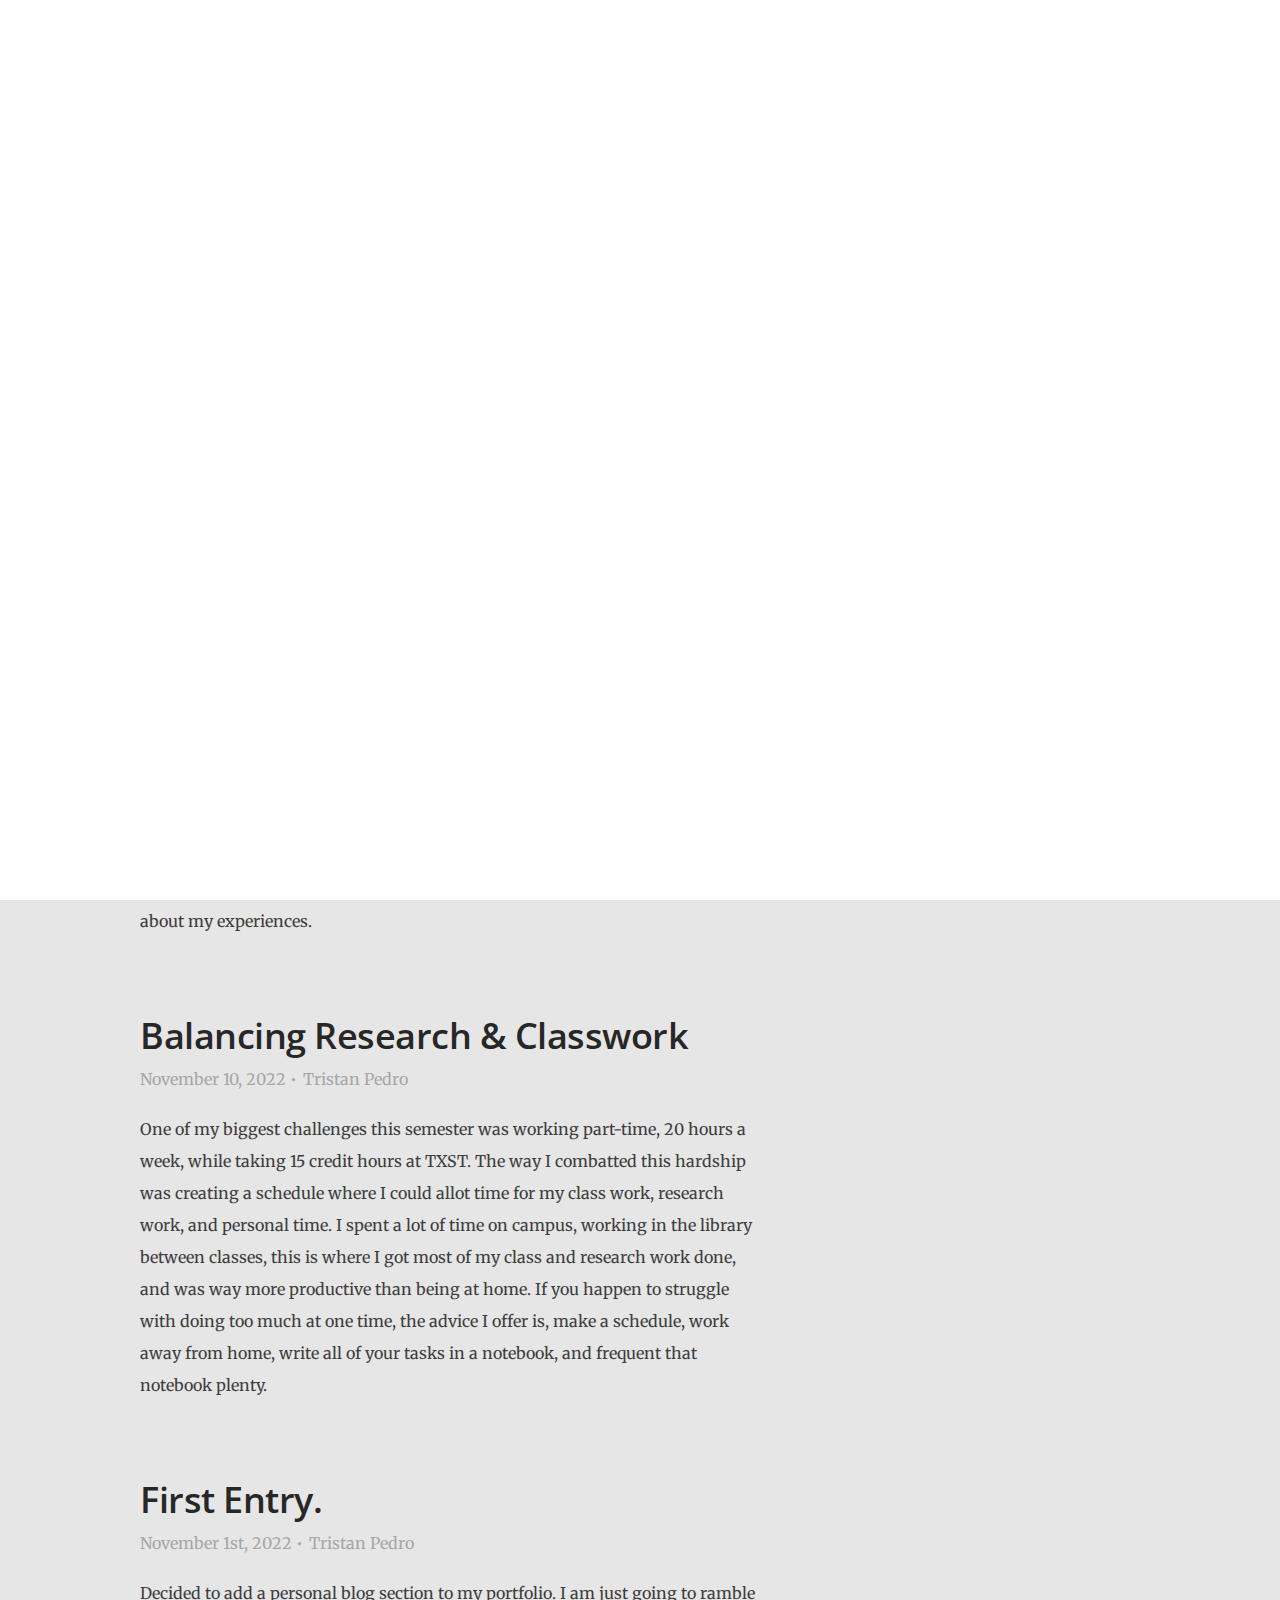
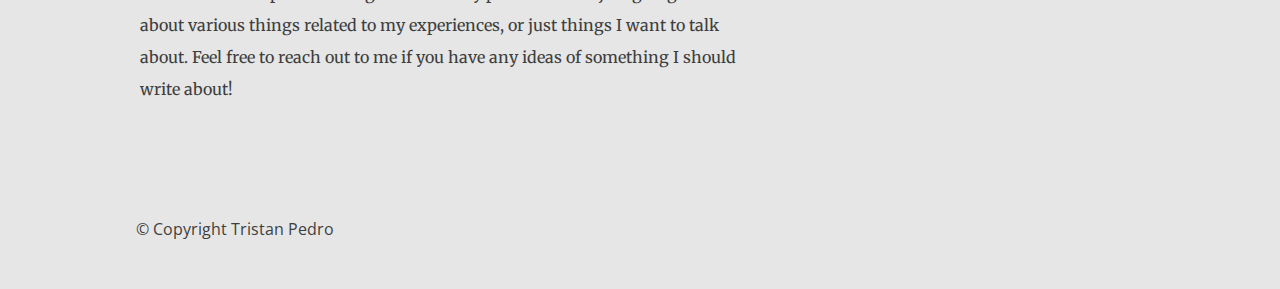
==== commit ce033eb9: "back arrow on blog" ====
--- a/blog/index2.html
+++ b/blog/index2.html
@@ -53,6 +53,7 @@
 
             <div class="s-header__content column">
                 <h1 class="s-header__logotext">
+                    <a class="back" href="../index.html" title=""><span>←</span> Back to Portfolio</a><br>
                     <a href="index.html" title="">Tristan's Blog</a>
                 </h1>
                 <p class="s-header__tagline">If you want to read nonsense about what I do.</p>
--- a/blog/css/main.css
+++ b/blog/css/main.css
@@ -1114,7 +1114,37 @@
     background-color: #e6e6e6;
     position: relative;
 }
-
+.s-header .back {
+    position: relative;
+    color: rgb(59, 59, 59);
+    font-size: 20px;
+    letter-spacing: 2px;
+    top: -135px;
+}
+
+.s-header .back span {
+    position: relative;
+    color: rgb(59, 59, 59);
+    font-size: 20px;
+    letter-spacing: 2px;
+    top: 0px; 
+
+    animation: moveDown 1s  infinite;
+}
+
+@keyframes moveDown {
+    0% {
+        left: 0px;
+    }
+
+    50% {
+        left: 5px;
+    }
+
+    100% {
+        left: 0px;
+    }
+}
 .s-header::before {
     z-index: 101;
     content: "";
